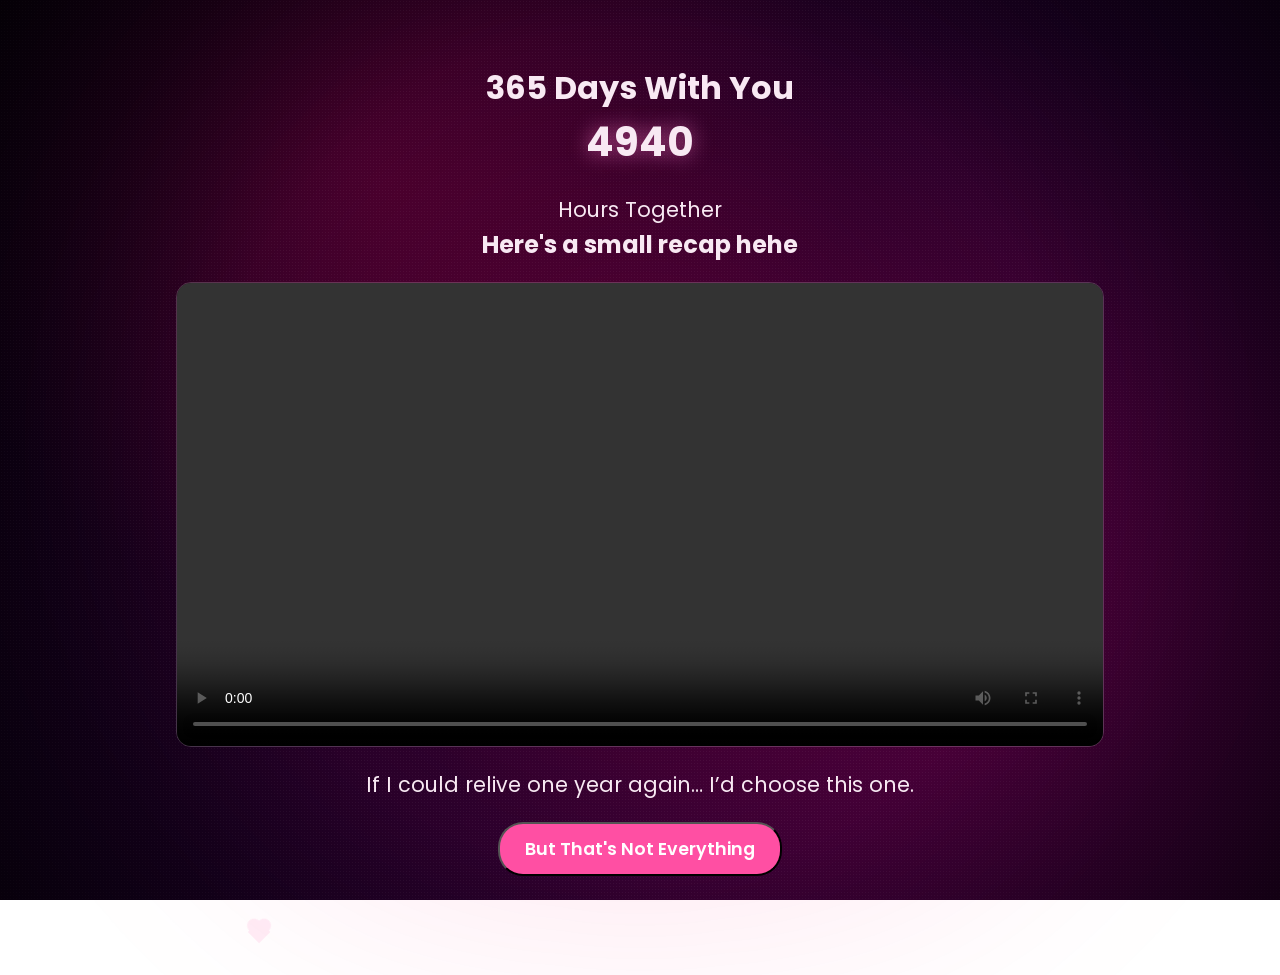
==== 365.html @ a1e0117a "Add files via upload" ====
<!DOCTYPE html>
<html>
<head>
  <title>365 Days</title>
  <link rel="stylesheet" href="css/style.css">
</head>
<body class="stars">
<div class="galaxy"></div>
<div class="fog"></div>

<div class="content-wrapper">

<audio id="bgMusic" autoplay loop>
  <source src="music.mp3" type="audio/mpeg">
</audio>

  <h1>365 Days With You</h1>

  <h2 id="hours" class="countdown-big" style="font-size: 2.5rem;">0</h2>
  <p class="love-text">Hours Together</p>

  <h2>Here's a small recap hehe</h2>

  <video width="80%" id="specialVideo" controls style="margin-top:20px;border-radius:15px; border: 1px solid rgba(255,255,255,0.2);">
    <source src="My Video.mp4" type="video/mp4">
  </video>

  <p class="love-text" style="margin-top:20px;">If I could relive one year again… I’d choose this one.</p>

  <button class="btn" onclick="goTo('little.html')">But That's Not Everything</button>
</div>

<script src="js/script.js"></script>
<script>
function animateValue(id, start, end, duration) {
  if (start === end) return;
  let current = start;
  const range = end - start;
  const increment = end > start ? 1 : -1;
  const stepTime = Math.max(1, Math.abs(Math.floor(duration / range)));
  const obj = document.getElementById(id);
  const timer = setInterval(function() {
    current += 10; // Stepping faster for larger numbers
    if (current >= end) {
        current = end;
        clearInterval(timer);
    }
    obj.innerHTML = current;
  }, stepTime);
}

animateValue("days", 0, 365, 2000);
animateValue("hours", 0, 8760, 2000);
</script>
</body>
</html>
---- css/style.css ----
@import url('https://fonts.googleapis.com/css2?family=Poppins:wght@300;400;600;700&display=swap');

* {
  margin: 0;
  padding: 0;
  box-sizing: border-box;
  font-family: Poppins, sans-serif;
}

.hidden {
  display: none !important;
}

/* ================= DARK MYSTERIOUS NIGHT BACKGROUND ================= */

body.stars {
  background:
    radial-gradient(circle at 30% 20%, rgba(180, 0, 80, 0.25), transparent 40%),
    radial-gradient(circle at 80% 70%, rgba(255, 0, 120, 0.15), transparent 50%),
    linear-gradient(135deg, #0b0012 0%, #1a0025 50%, #2a0033 100%);
  background-attachment: fixed;
  background-size: cover;
  color: #f8e9f3;
  min-height: 100vh;
  height: auto;
  overflow-y: auto;
  
  flex-direction: column;
  text-align: center;
  padding: 20px;
  animation: fadeIn 1.2s ease forwards;
  opacity: 0;
}

/* Cinematic Vignette */
body.stars::after {
  content: "";
  position: fixed;
  inset: 0;
  background: radial-gradient(circle, transparent 55%, rgba(0, 0, 0, 0.65) 100%);
  pointer-events: none;
  z-index: 0;
}

/* ================= GLOBAL FADE IN ================= */

@keyframes fadeIn {
  to {
    opacity: 1;
  }
}

.fade-out {
  opacity: 0 !important;
  transition: opacity 0.4s ease;
}

/* ================= LOADER ================= */

#loader {
  position: fixed;
  inset: 0;
  background: #000000f2;
  display: flex;
  flex-direction: column;
  justify-content: center;
  align-items: center;
  z-index: 9999;
  transition: opacity 1.2s ease;
}

.moon {
  font-size: 70px;
  margin-bottom: 20px;
  animation: float 3s infinite;
}

@keyframes float {

  0%,
  100% {
    transform: translateY(0);
  }

  50% {
    transform: translateY(-15px);
  }
}

.loadtext {
  font-size: 1.8rem;
  width: 80%;
  line-height: 1.6;
}

/* ================= COUNTDOWN ================= */

.countdown-big {
  font-size: 3.5rem;
  font-weight: 700;
  margin-bottom: 20px;
  text-shadow: 0 0 20px rgba(255, 120, 200, 0.6);
}

/* ================= BUTTONS ================= */

.btn {
  padding: 12px 25px;
  background: #ff4fa3;
  color: #fff;
  border-radius: 25px;
  text-decoration: none;
  font-weight: 600;
  font-size: 1.1rem;
  margin-top: 20px;
  display: inline-block;
  transition: .3s ease;
  z-index: 5;
  position: relative;
}

.btn:hover {
  transform: scale(1.12) translateY(-3px);
  background: #ff2f92;
  box-shadow: 0 0 20px rgba(255, 79, 163, 0.6);
}

.content-wrapper {
  position: relative;
  z-index: 10;
  padding: 40px;
  max-width: 8000px;
  width: 100%;
  min-height:100vh;
  display:flex;
   flex-direction:column; 
  justify-content:center;
  align-items:center;
  text-align:center;
}

/* ================= TEXT STYLES ================= */

.love-text,
.letter-text {
  font-size: 1.3rem;
  max-width: 850vw;
  line-height: 1.7;
  color: #f8e9f3;
}

/* ================= ATMOSPHERIC GLOW ================= */

.fog {
  position: fixed;
  width: 120vw;
  height: 120vh;
  top: -10vh;
  left: -10vw;
  filter: blur(70px);
  background: radial-gradient(circle, rgba(255, 0, 100, 0.18), transparent 70%);
  animation: pulseGlow 8s infinite ease-in-out alternate;
  pointer-events: none;
  z-index: 0;
}

@keyframes pulseGlow {
  from {
    opacity: 0.4;
  }

  to {
    opacity: 0.7;
  }
}

/* ================= STAR FIELD ================= */

.galaxy {
  position: fixed;
  inset: 0;
  background: radial-gradient(white 1px, transparent 1px);
  background-size: 3px 3px;
  opacity: 0.05;
  mix-blend-mode: screen;
  pointer-events: none;
  z-index: 0;
}

/* ================= FLOATING HEARTS ================= */


.heart{
  position:fixed;
  bottom:-40px; /* start below screen */
  width:14px;
  height:14px;
  background:#ff4fa3;
  transform:rotate(45deg);
  opacity:0.1;
  animation:floatUp linear infinite;
  pointer-events:none;
  z-index:2;
}

.heart::before,
.heart::after{
  content:"";
  position:absolute;
  width:14px;
  height:14px;
  background:#ff4fa3;
  border-radius:50%;
}

.heart::before{
  top:-7px;
  left:0;
}

.heart::after{
  left:-7px;
  top:0;
}

@keyframes floatUp{
  0%{
    transform:translateY(0) rotate(45deg);
    opacity:0;
  }
  10%{opacity:0.15;}
  100%{
    transform:translateY(-120vh) rotate(45deg);
    opacity:0;
  }
}

/* ================= BALLOONS ================= */

.balloon{
  position:fixed;
  bottom:-120px;
  width:55px;
  height:75px;
  border-radius:50% 50% 48% 48%;
  background:radial-gradient(circle at 30% 30%, #ff8edc, #ff2f92);
  animation: floatUp 18s linear infinite,
             sway 4s ease-in-out infinite alternate;
  opacity:0.8;
  z-index:0;
  box-shadow:
    0 0 20px rgba(255,79,163,0.6),
    0 0 40px rgba(255,79,163,0.3);
}
/* Balloon knot */
.balloon::before{
  content:"";
  position:absolute;
  bottom:-8px;
  left:50%;
  transform:translateX(-50%);
  width:10px;
  height:10px;
  background:#ff2f92;
  border-radius:2px;
}

/* Balloon string */
.balloon::after{
  content:"";
  position:absolute;
  bottom:-80px;   /* attach string BELOW balloon */
  left:50%;
  transform:translateX(-50%);
  width:2px;
  height:80px;
  background:rgba(255,200,230,0.4);
}

/* Floating upward */
@keyframes floatUp{
  0%{
    transform:translateY(0) scale(0.95);
  }
  100%{
    transform:translateY(-120vh) scale(1.05);
  }
}

/* Gentle sway */
@keyframes sway{
  0%{ margin-left:-10px; }
  100%{ margin-left:10px; }
}

/* ===== FALLING PETALS ===== */

.petal{
  position:fixed;
  top:-40px;
  width:18px;
  height:18px;
  background:radial-gradient(circle at 30% 30%, #ff7abf, #ff2f92);
  border-radius:60% 40% 60% 40%;
  opacity:0.6;
  animation:petalFall linear infinite;
  pointer-events:none;
  z-index:2;
}

@keyframes petalFall{
  0%{
    transform:translateY(0) rotate(0deg);
    opacity:0;
  }
  10%{opacity:0.7;}
  100%{
    transform:translateY(110vh) rotate(360deg);
    opacity:0;
  }
}

/* ===== FLOATING DUST ===== */

.dust{
  position:fixed;
  width:5px;
  height:5px;
  background:rgba(255,255,255,0.25);
  border-radius:50%;
  filter:blur(2px);
  animation:dustFloat 20s linear infinite;
  pointer-events:none;
  z-index:0;
}

@keyframes dustFloat{
  0%{ transform:translateY(100vh); }
  100%{ transform:translateY(-20vh); }
}

/* ===== BOKEH GLOW ===== */

.bokeh{
  position:fixed;
  width:200px;
  height:200px;
  background:radial-gradient(circle, rgba(255,79,163,0.25), transparent 70%);
  border-radius:50%;
  filter:blur(60px);
  opacity:0.4;
  pointer-events:none;
  z-index:0;
}


/* ===== LETTER STYLING ===== */

.letter {
  max-width: 850px;
  margin: 0 auto;
  font-size: 1.25rem;
  line-height: 1.9;
  color: #f8e9f3;
  text-align: center;
}

.letter p {
  margin-bottom: 22px;
  opacity: 0.95;
}

.letter-block {
  max-width: 850px;
  margin: 30px auto 0 auto;
  text-align: center;
}

.letter-block p {
  font-size: 1.2rem;
  line-height: 1.9;
  margin-bottom: 22px;
  color: #f8e9f3;
}
.letter strong {
  color: #ff7abf;
}

.signature {
  margin-top: 40px;
  font-weight: 600;
  font-size: 1.35rem;
  color: #ff8edc;
}

/* ================= HEART ================= */

.wish-heart{
  width:80px;
  height:80px;
  background:#ff4fa3;
  transform:rotate(45deg);
  margin:30px auto;
  position:relative;
  cursor:pointer;
  transition:0.4s ease;
  box-shadow:0 0 20px rgba(255,79,163,0.6);
}

.wish-heart::before,
.wish-heart::after{
  content:"";
  position:absolute;
  width:80px;
  height:80px;
  background:#ff4fa3;
  border-radius:50%;
}

.wish-heart::before{
  top:-40px;
  left:0;
}

.wish-heart::after{
  left:-40px;
  top:0;
}

.wish-heart.active{
  box-shadow:0 0 40px rgba(255,79,163,1);
  transform:rotate(45deg) scale(1.2);
}

.hold-text{
  opacity:0.8;
  margin-bottom:30px;
}

/* ================= STARS ================= */

.stars-container{
  display:flex;
  flex-wrap:wrap;
  justify-content:center;
  gap:12px;
  max-width:300px;
  margin:20px auto;
}

.star{
  width:20px;
  height:20px;
  background:#555;
  clip-path:polygon(
    50% 0%,
    61% 35%,
    98% 35%,
    68% 57%,
    79% 91%,
    50% 70%,
    21% 91%,
    32% 57%,
    2% 35%,
    39% 35%
  );
  cursor:pointer;
  transition:0.3s;
}

.star.active{
  background:#ffccff;
  box-shadow:0 0 12px #ffccff;
}

.question{
margin:20px 0;
padding:15px;
border-radius:10px;
transition:0.3s;
}



.names-grid{
  display:grid;
  grid-template-columns:repeat(auto-fit,minmax(220px,1fr));
  gap:15px;
  margin-top:40px;
  max-width:900px;
  margin-left:auto;
  margin-right:auto;
}

.names-grid .love-text{
  opacity:0;
  transform:translateY(15px);
}

.fade-lines p{
  opacity:0;
  transform:translateY(15px);
  transition:1s ease;
}
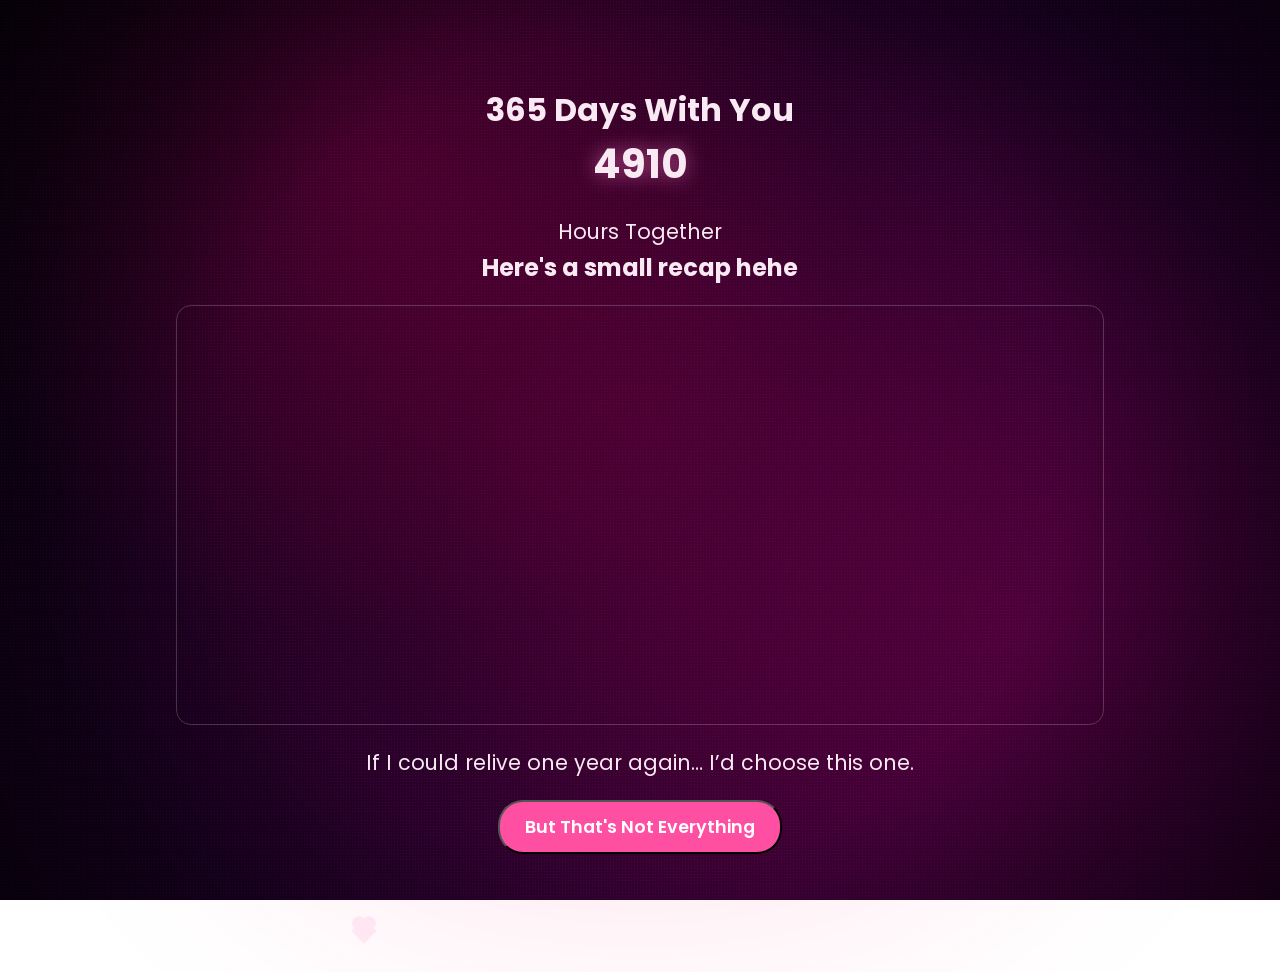
==== commit a40affbb: "Add files via upload" ====
--- a/365.html
+++ b/365.html
@@ -21,9 +21,17 @@
 
   <h2>Here's a small recap hehe</h2>
 
-  <video width="80%" id="specialVideo" controls style="margin-top:20px;border-radius:15px; border: 1px solid rgba(255,255,255,0.2);">
-    <source src="My Video.mp4" type="video/mp4">
-  </video>
+<iframe 
+  id="specialVideo"
+  width="80%"
+  height="420"
+  src="https://www.youtube.com/embed/SgwpyZkmovU?rel=0"
+  title="YouTube video player"
+  frameborder="0"
+  allow="accelerometer; autoplay; clipboard-write; encrypted-media; gyroscope; picture-in-picture"
+  allowfullscreen
+  style="margin-top:20px;border-radius:15px;border:1px solid rgba(255,255,255,0.2);">
+</iframe>
 
   <p class="love-text" style="margin-top:20px;">If I could relive one year again… I’d choose this one.</p>
 
